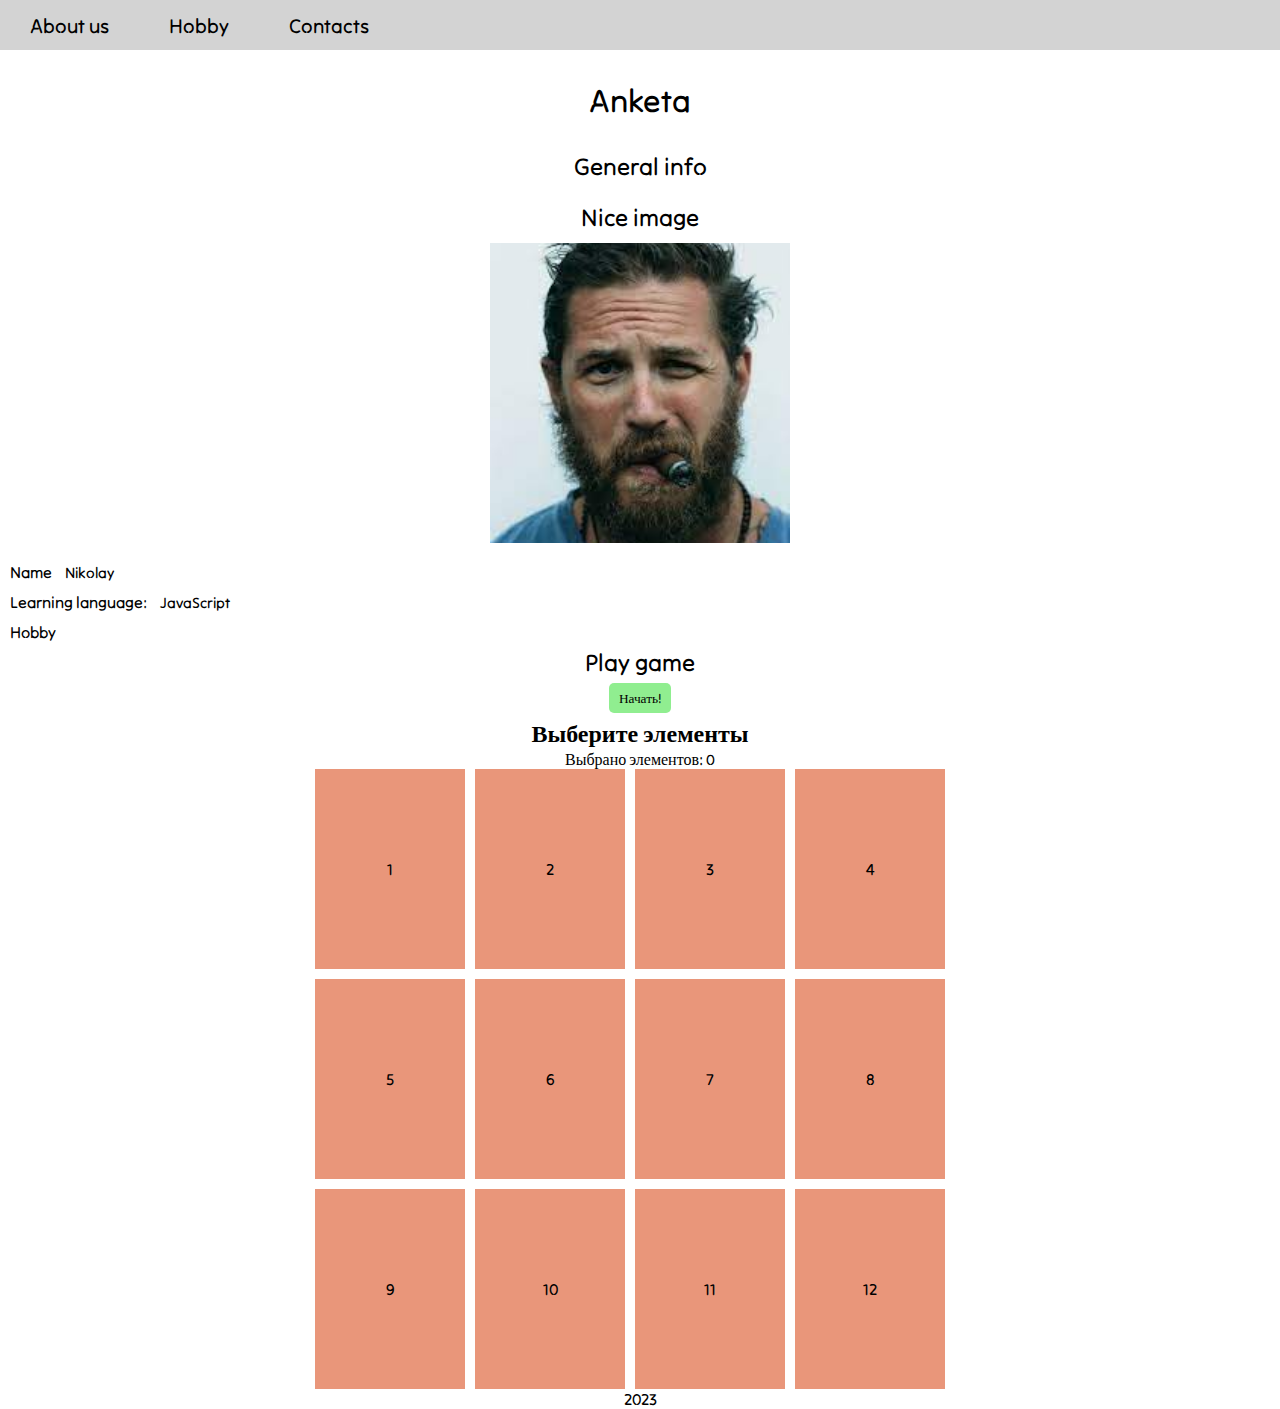
==== IntenseJS.html @ 3deb06ac "init" ====
<!DOCTYPE html>
<html lang="en">

<head>
    <meta charset="UTF-8">
    <meta http-equiv="X-UA-Compatible" content="IE=edge">
    <meta name="viewport" content="width=device-width, initial-scale=1.0">
    <title>Columbia28</title>

    <!-- <style>
        img {
            width: 50px;
        }
    </style> -->
    <link rel="stylesheet" href="./style.css">
    <link rel="icon" href="https://ramu.ru/upload/iblock/b58/b5893c37de18d918b6e45b33493b77ba.png">
</head>

<body>
    <!-- <h1>Hello world</h1>
    <h2>Hello world</h2>
    <h3>Hello world</h3>
    <h4>Hello world</h4>
    <h5>Hello world</h5>
    <h6>Hello world</h6>

    <p>paragraph</p>
    
    <span>span</span> -->

    <header>
        <nav>
            <a href="#">About us</a>
            <a href="#">Hobby</a>
            <a href="https://www.google.com/">Contacts</a>
        </nav>
    </header>

    <main>
        <div>
            <h1>Anketa</h1>
            <h2>General info</h2>
            <br>
        </div>
        <div class="about_us">
            <div">
                <h2>Nice image</h2>
                <img src="./Tom_Hardi.jpg" alt="image" title="title">
            </div>
            <div class="about_us-description">
                <p>
                    <strong>Name</strong>
                    <span>Nikolay</span>
                </p>
                <p>
                    <strong>Learning language:</strong>
                    <span>JavaScript</span>
                </p>
                <p>
                    <strong>Hobby</strong>
                    <span></span>
                </p>
            </div>
        </div>
        <div class="my_game" id="my_game">
            <h2>Play game</h2>
            <p></p>
            <input type="number" hidden>
            <!-- <input type ="button" value="start" -->
            <button>Начать!</button>
        </div>
        <div class="choosed_block">
            <h2>Выберите элементы</h2>
            <p>Выбрано элементов: <span>0</span></p>
            <div class="choosed_block-container">
                    <div>1</div>
                    <div>2</div>
                    <div>3</div>
                    <div>4</div>
                    <div>5</div>
                    <div>6</div>
                    <div>7</div>
                    <div>8</div>
                    <div>9</div>
                    <div>10</div>
                    <div>11</div>
                    <div>12</div>
            </div>
        </div>
    </main>




    <!-- <div id="example">
        <p id="string">string</p>
        <p>number</p>
        <p>NaN</p>
        <p>boolean</p>
        <p>null</p>
        <p>undefined</p>
        <p>symbol</p>
        <p>object</p>
    </div> -->




    <footer class="my_game">2023</footer>

    <script src="./script.js"></script>
</body>

</html>
---- style.css ----
@import url('https://fonts.googleapis.com/css2?family=Tilt+Neon&display=swap');
* {
    padding: 0;
    margin: 0;
    box-sizing: border-box;
    font-family: 'Tilt Neon', cursive;
}
header {
    background-color: lightgray;
    height: 50px;
}
nav {
    /* border: 5px dotted black; */
    /* width: min-content; */
    height: inherit;
    display: flex;
    /* justify-content: start; */
    align-items: center;
}
nav > a {
    text-decoration: none;
    color: black;
    padding: 0 30px;
    font-size: 20px;
}
.about_us {
    display: flex;
    /* flex-direction: row-reverse; */
    justify-content: center;
}
.about_us img {
    width: 300px;
    height: 300px;
    object-fit: cover;
    object-position: center;
}
.about_us-description {
    display: flex;
    flex-direction: column;
}
.about_us-description * {
    padding: 5px;

}
img {
    width: 500px;
    margin: 10px 150px;

}
span {
    font-size: 15px;
}
.name {
    color: red;
}
#skill {
    color: green;
}
h1 {
    padding: 0;
    margin: 30px;
    text-align: center;
}
h2 {
    text-align: center;
}
.my_game {
    display: flex;
    flex-direction: column;
    justify-content: center;
    align-items: center;
    max-width: 300px;
    margin: 0 auto;
}
.my_game > * {
    text-align: center;
}
.my_game input, .my_game button {
    border: none;
    background-color: grey;
    margin: 5px;
    min-height: 30px;
}
.my_game button {
    width: max-content;
    background-color: lightgreen;
    padding: 0 10px;
    border-radius: 5px;
}
.my_game input {
    background-color: lightgrey;
    outline: none;
}
footer {
    padding: 0 20px;
}
.choosed_block {
    display: flex;
    flex-direction: column;
    justify-content: center;
    align-items: center;
}
.choosed_block-container {
    display: flex;
    gap: 10px;
    flex-wrap: wrap;
    max-width: 650px;
}
.choosed_block-container > div {
    width: 150px;
    height: 200px;
    display: flex;
    justify-content: center;
    align-items: center;
    background-color: darksalmon;
}
.choosed_element {
    border: 3px solid black;
}
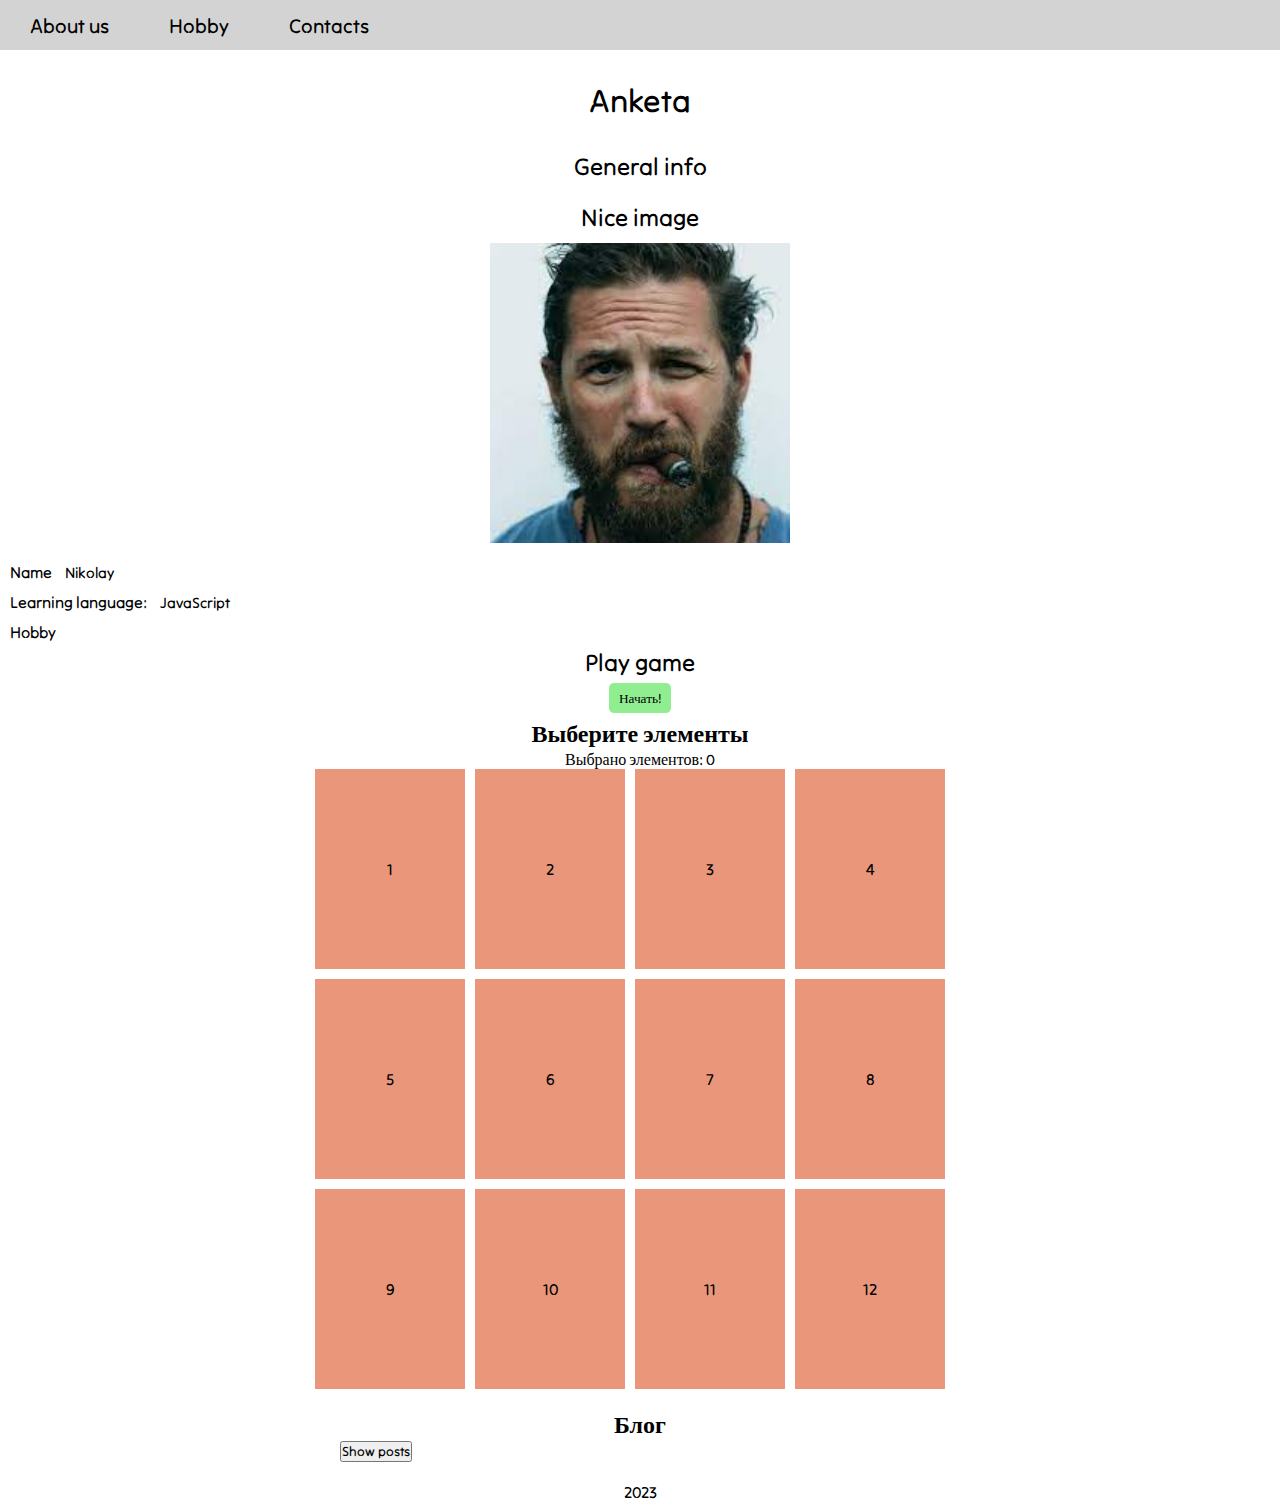
==== commit 67756335: "commit1603" ====
--- a/IntenseJS.html
+++ b/IntenseJS.html
@@ -87,6 +87,17 @@
                     <div>12</div>
             </div>
         </div>
+
+        <div class="post_block">
+            <h2>Блог</h2>
+            <button>Show posts</button>
+            <div class="post_block-container">
+                <!-- <p>
+                    <h3></h3>
+                    <span></span>
+                </p> -->
+            </div>
+        </div>
     </main>
 
 
--- a/style.css
+++ b/style.css
@@ -116,4 +116,17 @@
 }
 .choosed_element {
     border: 3px solid black;
+}
+.post_block {
+    max-width: 600px;
+    margin: 20px auto;
+}
+.post_block h2 {
+    text-align: center;
+}
+.post_block-container > * {
+    margin: 5px;
+    padding: 10px;
+    border-radius: 10px;
+    background-color: lightblue;
 }